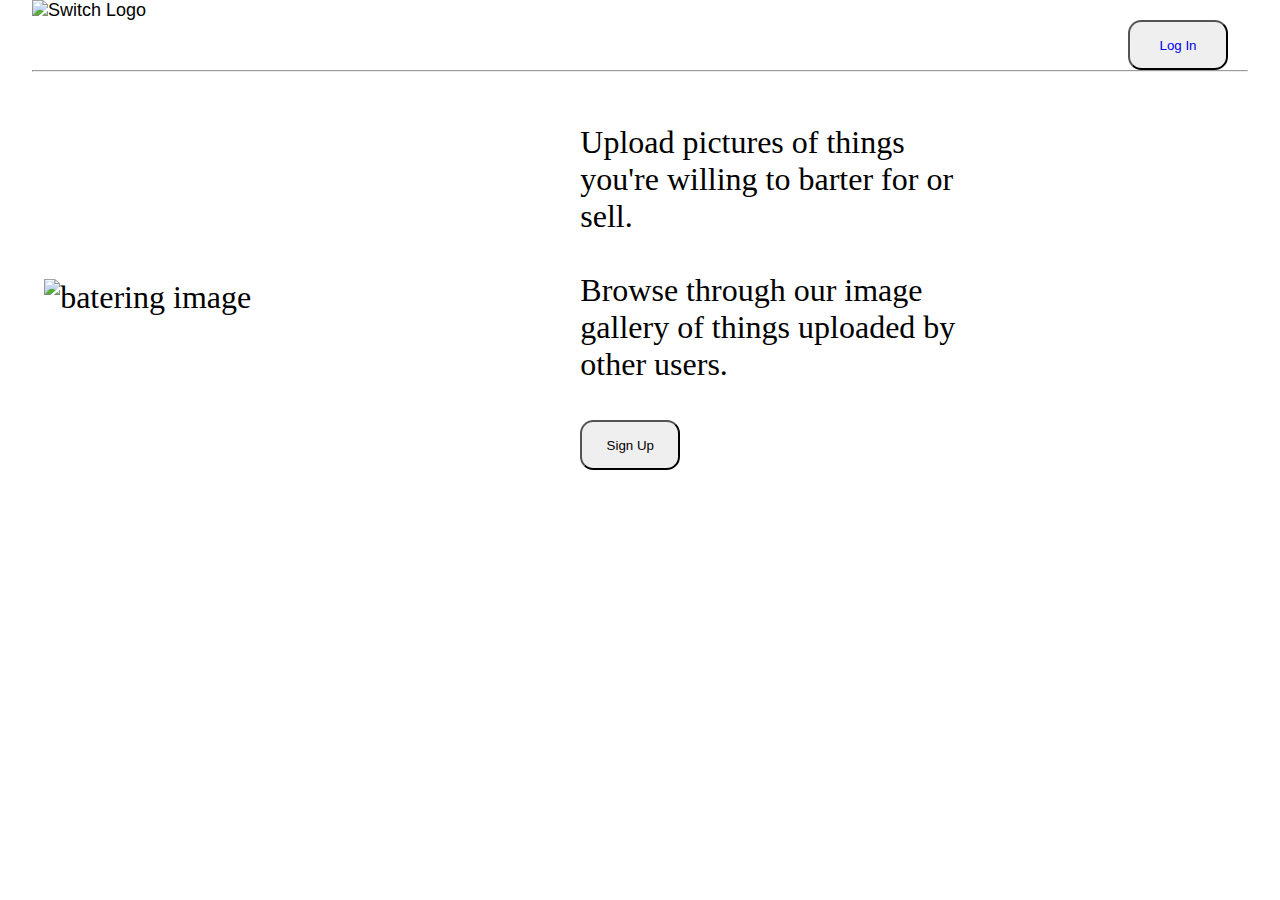
==== index.html @ 2c5af854 "fixed login button on landing page" ====
<!DOCTYPE html>
<html lang="en">
<head>
    <meta charset="UTF-8">
    <meta name="viewport" content="width=device-width, initial-scale=1.0">
    <meta http-equiv="X-UA-Compatible" content="ie=edge">
    <title>Switch</title>
    <link rel="shortcut icon" href="img/favicon.ico">
    <link rel="stylesheet" href="styles/main.css">
</head>
<body>
        <div class="nav">
            <div class="logo">
                <img src="img/brand2.png" alt="Switch Logo" title="Switch Logo">
            </div>
            <div>
                
                <button id="logInButton">
                    <a href="profile.html">
                    Log In
                    </a>
                </button>
               
            </div>
        </div>
        
    
    <hr />
    <div class="landingPage">
        <p>
            <img src="img/landingPagePlaceHolder.png" alt="batering image">
        </p>
        <p>
            <ul>
                <li>
                    Upload pictures of things you're willing to barter for or sell.
                </li>
                <li><br></li>
                <li>
                    Browse through our image gallery of things uploaded by other users.
                </li>
                <li><br></li>
                <li>
                    <button id="signUp">
                        Sign Up
                    </button>
                </li>
            </ul>
        </p>
    </div>
    <footer>
        <p>

        </p>
    </footer>
    
</body>
</html>
---- styles/main.css ----
body {
    background-color: #FFFFFF;
    width: 95%;
    margin: auto;
}
.nav {
    background-color: #FFFFFF;
    border-bottom: black;
    font-family: Arial, Helvetica, sans-serif;
    font-size: 18px;
}
.logo {
    float: left;    
}
#logInButton {
    float:right;
    width: 100px;
    height: 50px;
    padding: 10px;
    border-radius: 1em;
    margin-top: 20px;
    margin-right:20px;   
}
#logInButton a{
    text-decoration: none;
}
hr {
    clear: both;
}
.landingPage {
    display:flex;
    justify-content: space-between;
    padding: 1%;
    font-size: 32px;
}
.landingPage img {
    width:500px;
    height:400px;
}
.landingPage p {
    width: 45%;
    margin: auto 0;
}
.landingPage ul {
    list-style-type: none;
}
#signUp {
    width: 100px;
    height: 50px;
    padding: 10px;
    border-radius: 1em;
}

/* Profile Page */
/*
.profileHeader ul li{
    display: inline-block;
    text-align: right;
    margin-top: 35px;
    margin-left: 100px;
    list-style-type: none;
}
*/
.profileHeader a {
    text-decoration: none;
    color: rgb(123, 23, 23);
}
.profileHeader a:hover {
    color: red;
    text-decoration: underline;
}
.profileInfo table{
    width: 35%;
    margin-left: 35%;

}
.profileInfo img {
    width: 200px;
    height: 200px;
    text-align: center;
}
.profileInfo p {
    width: 45%;
    margin: auto 0;
    text-align: center;
}
.profileInfo figure{
    text-align: center;
}
.profileInfo figcaption {
    font-weight: bolder;
    font-family: fantasy;
}
/* User Gallery Section */
.galleryHeader ul li{
    display: inline-block;
    text-align: right;
    margin-top: 35px;
    margin-left: 100px;
    list-style-type: none;
}
.galleryHeader a {
    text-decoration: none;
    color: rgb(123, 23, 23);
}
.galleryHeader a:hover {
    color: red;
    text-decoration: underline;
}

.yourGallery img{
    width:250px;
    height:150px;
    margin-left: 50%;
    padding: 10px;
}
.nextPage p {
    text-align: right;
    margin-right: 22%
}
.td-right {
    margin-left: 20px;
}
table {
    width: 75%;
}

#logOutButton {
    float: right;
    width: 100px;
    height: 50px;
    padding: 10px;
    border-radius: 1em;
    vertical-align: middle;
 }
 .uploadPage {
    display:flex;
    justify-content: space-between;
    padding: 1%;
    font-size: 32px;
}
.uploadPage img {
    width:250px;
    height:250px;
}
.uploadPage p {
    width: 30%;
    margin: auto 0;
}
.uploadPage ul {
    list-style-type: none;
}
 .uploadForm label{
     font-size: 18px;
 }
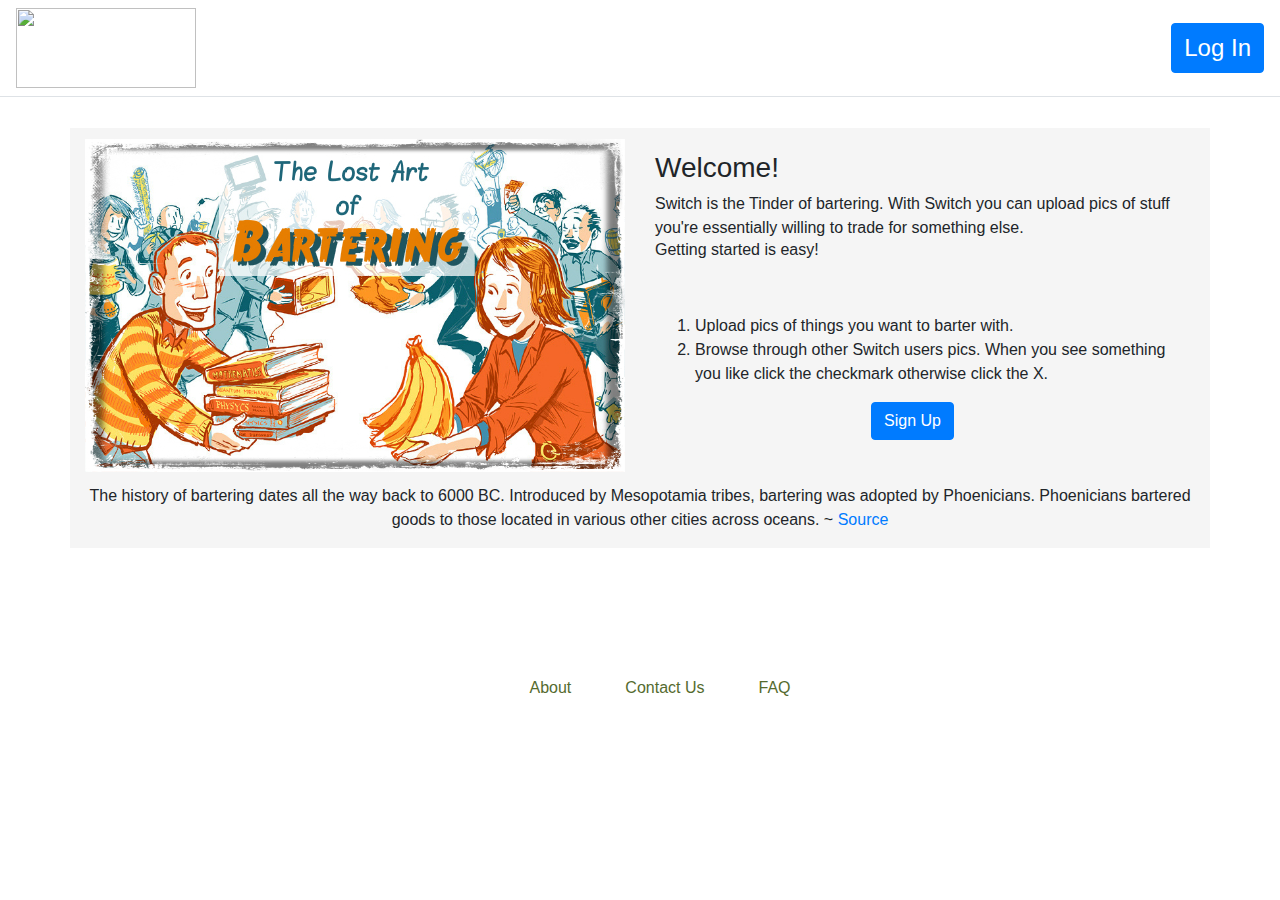
==== commit 4896eaac: "updated landing page" ====
--- a/index.html
+++ b/index.html
@@ -1,58 +1,66 @@
 <!DOCTYPE html>
 <html lang="en">
 <head>
-    <meta charset="UTF-8">
-    <meta name="viewport" content="width=device-width, initial-scale=1.0">
-    <meta http-equiv="X-UA-Compatible" content="ie=edge">
-    <title>Switch</title>
-    <link rel="shortcut icon" href="img/favicon.ico">
-    <link rel="stylesheet" href="styles/main.css">
+	<meta charset="UTF-8">
+	<meta name="viewport" content="width=device-width, initial-scale=1.0">
+	<meta http-equiv="X-UA-Compatible" content="ie=edge">
+	<title>Document</title>
+	<link rel="stylesheet" href="https://maxcdn.bootstrapcdn.com/bootstrap/4.0.0/css/bootstrap.min.css" integrity="sha384-Gn5384xqQ1aoWXA+058RXPxPg6fy4IWvTNh0E263XmFcJlSAwiGgFAW/dAiS6JXm" crossorigin="anonymous">
+	<link rel="stylesheet" href="styles/main.css">
 </head>
 <body>
-        <div class="nav">
-            <div class="logo">
-                <img src="img/brand2.png" alt="Switch Logo" title="Switch Logo">
-            </div>
-            <div>
-                
-                <button id="logInButton">
-                    <a href="profile.html">
-                    Log In
-                    </a>
-                </button>
-               
-            </div>
-        </div>
-        
-    
-    <hr />
-    <div class="landingPage">
-        <p>
-            <img src="img/landingPagePlaceHolder.png" alt="batering image">
-        </p>
-        <p>
-            <ul>
-                <li>
-                    Upload pictures of things you're willing to barter for or sell.
-                </li>
-                <li><br></li>
-                <li>
-                    Browse through our image gallery of things uploaded by other users.
-                </li>
-                <li><br></li>
-                <li>
-                    <button id="signUp">
-                        Sign Up
-                    </button>
-                </li>
-            </ul>
-        </p>
-    </div>
-    <footer>
-        <p>
+	<div class="container">
+		<div class="navbar navbar-dark fixed-top nav-tabs" style="background-color: #ffffff;">
+				<img src="img/brand2.png" width="180" height="80" alt="">
+				<!-- <a href="profile.html">Profile</a>
+				<a href="matches.html">Matches</a>
+				<a href="gallery.html">Gallery</a>
+				<a href="upload.html">Upload</a> -->
+				<div class="btn btn-primary"><a href="index.html">Log In</a>
+				</div>
+		</div>
+	</div>
+	<div class="container">
+		<section>
+			<div class="row">
+				<div class="col-sm left-column">
+					<img src="img/barter.jpg" alt="">
+				</div>
+				<div class="col-sm right-column">
+					<h3>Welcome!</h3>
+					Switch is the Tinder of bartering. With Switch you can upload pics of stuff you're essentially willing to trade for something else.
+					<h6>Getting started is easy!</h6>
+					<ol class="landingPageOL">
+						<li>Upload pics of things you want to barter with.</li>
+						<li>Browse through other Switch users pics.  When you see something you like click the checkmark otherwise click the X.</li>
+					</ol>
+					<div class="btn btn-primary sign-up-btn"><a href="#">Sign Up</a></div>
+				</div>
+				<div class="row bottom-row">			
+					<p>
+							The history of bartering dates all the way back to 6000 BC. Introduced by Mesopotamia tribes, bartering was adopted by Phoenicians. Phoenicians bartered goods to those located in various other cities across oceans. ~ <a href="https://www.mint.com/barter-system-history-the-past-and-present" target="_blank">Source</a>
+					</p>
+				</div>
+			</div>
+		</section>
+	</div>
+		<footer class="well">
+			<ul>
+				<li><a href="#">About</a></li>
+				<li><a href="#">Contact Us</a></li>
+				<li><a href="#">FAQ</a></li>
+			</ul>
+		</footer>
 
-        </p>
-    </footer>
-    
+
+
+
+
+
+
+
+	<script src="https://code.jquery.com/jquery-3.2.1.slim.min.js" integrity="sha384-KJ3o2DKtIkvYIK3UENzmM7KCkRr/rE9/Qpg6aAZGJwFDMVNA/GpGFF93hXpG5KkN" crossorigin="anonymous"></script>
+<script src="https://cdnjs.cloudflare.com/ajax/libs/popper.js/1.12.9/umd/popper.min.js" integrity="sha384-ApNbgh9B+Y1QKtv3Rn7W3mgPxhU9K/ScQsAP7hUibX39j7fakFPskvXusvfa0b4Q" crossorigin="anonymous"></script>
+<script src="https://maxcdn.bootstrapcdn.com/bootstrap/4.0.0/js/bootstrap.min.js" integrity="sha384-JZR6Spejh4U02d8jOt6vLEHfe/JQGiRRSQQxSfFWpi1MquVdAyjUar5+76PVCmYl" crossorigin="anonymous"></script>
 </body>
 </html>--- a/styles/main.css
+++ b/styles/main.css
@@ -1,163 +1,54 @@
 body {
-    background-color: #FFFFFF;
-    width: 95%;
-    margin: auto;
+    margin: 0;
+    padding: 0;
 }
-.nav {
-    background-color: #FFFFFF;
-    border-bottom: black;
-    font-family: Arial, Helvetica, sans-serif;
-    font-size: 18px;
+.container {
+    background-color: whitesmoke;
+    margin: 10% auto;
 }
-.logo {
-    float: left;    
+.navbar {
+    color: #ffffff;
+    margin-bottom: 10%;
 }
-#logInButton {
-    float:right;
-    width: 100px;
-    height: 50px;
-    padding: 10px;
-    border-radius: 1em;
-    margin-top: 20px;
-    margin-right:20px;   
-}
-#logInButton a{
-    text-decoration: none;
-}
-hr {
-    clear: both;
-}
-.landingPage {
-    display:flex;
-    justify-content: space-between;
-    padding: 1%;
-    font-size: 32px;
-}
-.landingPage img {
-    width:500px;
-    height:400px;
-}
-.landingPage p {
-    width: 45%;
-    margin: auto 0;
-}
-.landingPage ul {
-    list-style-type: none;
-}
-#signUp {
-    width: 100px;
-    height: 50px;
-    padding: 10px;
-    border-radius: 1em;
+.navbar a {
+    color: darkolivegreen;
+    font-family: 'Lucida Sans', 'Lucida Sans Regular', 'Lucida Grande', 'Lucida Sans Unicode', Geneva, Verdana, sans-serif;
+    font-size: 1.5em;
 }
 
-/* Profile Page */
-/*
-.profileHeader ul li{
-    display: inline-block;
-    text-align: right;
-    margin-top: 35px;
-    margin-left: 100px;
-    list-style-type: none;
+.btn a{
+    color: #FFFFFF;
 }
-*/
-.profileHeader a {
-    text-decoration: none;
-    color: rgb(123, 23, 23);
+.left-column {
+    margin: 1% auto;
 }
-.profileHeader a:hover {
-    color: red;
-    text-decoration: underline;
+.right-column {
+    margin: 2% auto;
+    font-family: 'Trebuchet MS', 'Lucida Sans Unicode', 'Lucida Grande', 'Lucida Sans', Arial, sans-serif
 }
-.profileInfo table{
-    width: 35%;
-    margin-left: 35%;
+.sign-up-btn {
+    margin-left: 40%;
+}
+.landingPageOL {
+    margin-top:10%;
+}
 
-}
-.profileInfo img {
-    width: 200px;
-    height: 200px;
+.bottom-row {
+    margin: auto;
     text-align: center;
 }
-.profileInfo p {
-    width: 45%;
-    margin: auto 0;
+footer {
+    margin: 0 auto; 
     text-align: center;
 }
-.profileInfo figure{
-    text-align: center;
+footer li {
+    padding: 2%;
+    list-style-type: none;
+    display: inline;
 }
-.profileInfo figcaption {
-    font-weight: bolder;
-    font-family: fantasy;
+footer li a {
+    color: darkolivegreen;
 }
-/* User Gallery Section */
-.galleryHeader ul li{
-    display: inline-block;
-    text-align: right;
-    margin-top: 35px;
-    margin-left: 100px;
-    list-style-type: none;
-}
-.galleryHeader a {
-    text-decoration: none;
-    color: rgb(123, 23, 23);
-}
-.galleryHeader a:hover {
-    color: red;
-    text-decoration: underline;
-}
-
-.yourGallery img{
-    width:250px;
-    height:150px;
-    margin-left: 50%;
-    padding: 10px;
-}
-.nextPage p {
-    text-align: right;
-    margin-right: 22%
-}
-.td-right {
-    margin-left: 20px;
-}
-table {
-    width: 75%;
-}
-
-#logOutButton {
-    float: right;
-    width: 100px;
-    height: 50px;
-    padding: 10px;
-    border-radius: 1em;
-    vertical-align: middle;
- }
- .uploadPage {
-    display:flex;
-    justify-content: space-between;
-    padding: 1%;
-    font-size: 32px;
-}
-.uploadPage img {
-    width:250px;
-    height:250px;
-}
-.uploadPage p {
-    width: 30%;
-    margin: auto 0;
-}
-.uploadPage ul {
-    list-style-type: none;
-}
- .uploadForm label{
-     font-size: 18px;
- }
-
- 
-
- 
 
 
 
-
